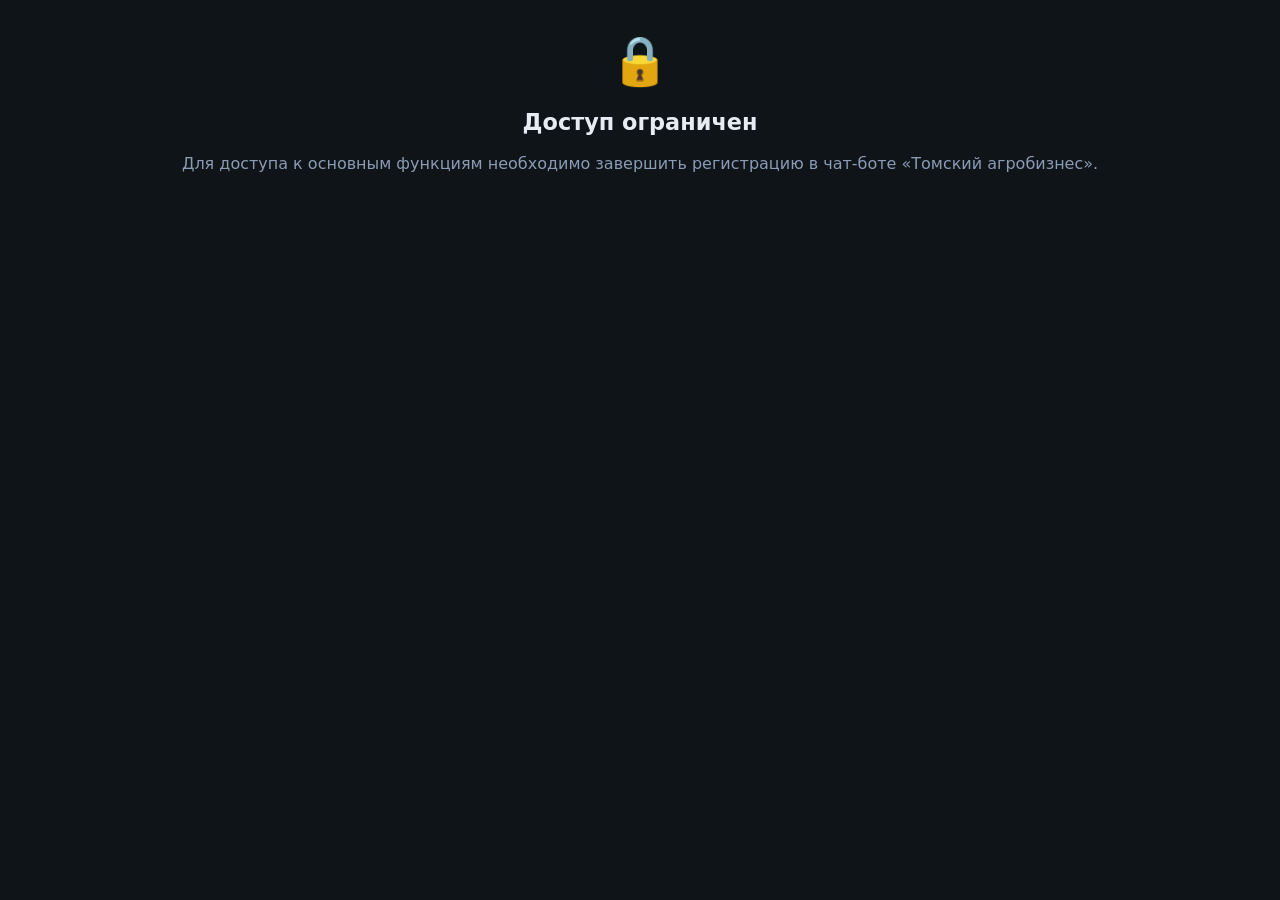
==== webapp/index.html @ 30a741a9 "Reorganize project and connect Mini App auth" ====
<!DOCTYPE html>
<html lang="ru">
<head>
  <meta charset="UTF-8" />
  <meta name="viewport" content="width=device-width, initial-scale=1, viewport-fit=cover" />
  <title>Томский агробизнес</title>
  <script src="https://st.max.ru/js/max-web-app.js"></script>
  <link rel="stylesheet" href="styles.css" />
</head>
<body>
  <header class="header">
    <h1>Томский агробизнес</h1>
    <p class="subtitle">Главное меню</p>
  </header>

  <nav class="menu" id="menu">
    <button type="button" class="item" data-section="about">ℹ️ О проекте</button>
    <button type="button" class="item" data-section="news">📰 Новости АПК</button>
    <button type="button" class="item" data-section="events">📅 Календарь мероприятий</button>
    <button type="button" class="item" data-section="seminars">🎓 Семинары и обучение</button>
    <button type="button" class="item" data-section="consult">💬 Запись на консультацию</button>
    <button type="button" class="item" data-section="materials">📁 Полезные материалы</button>
    <button type="button" class="item" data-section="contacts">📞 Контакты</button>
    <a class="item link" href="https://vk.ru/agro_tomsk" target="_blank" rel="noopener">📣 Канал ВКонтакте</a>
    <button type="button" class="item" data-section="mydata">⚙️ Мои данные</button>
  </nav>

  <section id="panel" class="panel hidden">
    <button type="button" class="back" id="btn-back">← Назад</button>
    <h2 id="panel-title"></h2>
    <p id="panel-body"></p>
  </section>

  <script src="app.js"></script>
</body>
</html>
---- webapp/styles.css ----
* { box-sizing: border-box; }
html, body {
  margin: 0;
  padding: 0;
  font-family: system-ui, -apple-system, "Segoe UI", Roboto, sans-serif;
  background: #0f1419;
  color: #e7ecf3;
  min-height: 100%;
}
.header {
  padding: 20px 16px 12px;
  border-bottom: 1px solid #243041;
}
.header h1 { margin: 0; font-size: 1.25rem; font-weight: 600; }
.subtitle { margin: 6px 0 0; color: #8b9bb4; font-size: 0.9rem; }
.menu { display: flex; flex-direction: column; padding: 8px 0 24px; }
.menu.hidden { display: none; }
.item {
  display: block;
  width: 100%;
  text-align: left;
  padding: 16px 18px;
  border: none;
  border-bottom: 1px solid #1c2633;
  background: transparent;
  color: inherit;
  font-size: 1rem;
  cursor: pointer;
  text-decoration: none;
}
.item:active { background: #1a2332; }
.panel { padding: 16px 18px 32px; }
.panel.hidden { display: none; }
.back {
  border: none;
  background: transparent;
  color: #6cb6ff;
  font-size: 0.95rem;
  padding: 0 0 12px;
  cursor: pointer;
}
#panel-title { margin: 0 0 10px; font-size: 1.15rem; }
#panel-body { margin: 0; line-height: 1.5; color: #c5d0e0; white-space: pre-line; }
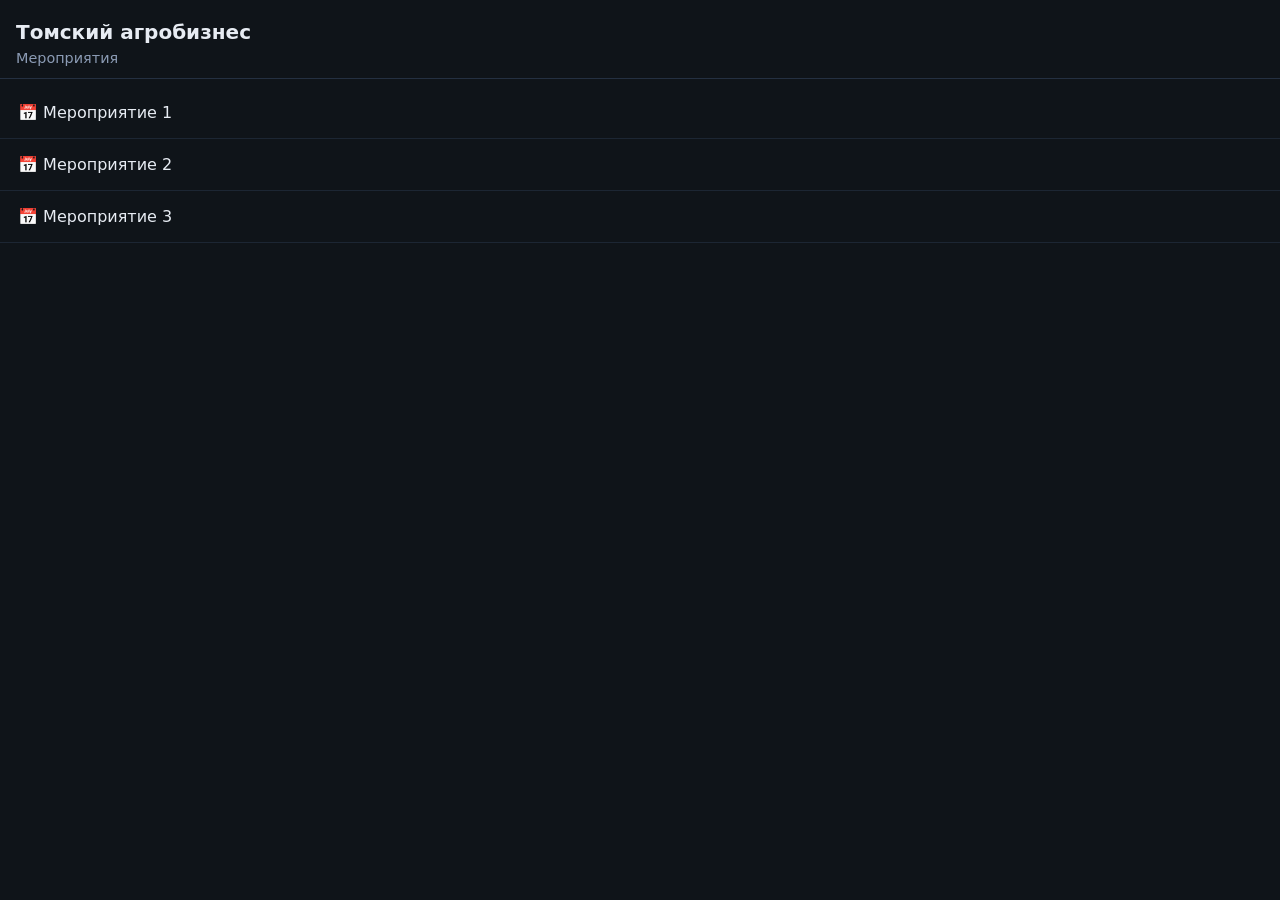
==== commit cab434a4: "Miniapp: only events section" ====
--- a/webapp/index.html
+++ b/webapp/index.html
@@ -10,26 +10,21 @@
 <body>
   <header class="header">
     <h1>Томский агробизнес</h1>
-    <p class="subtitle">Главное меню</p>
+    <p class="subtitle">Мероприятия</p>
   </header>
 
   <nav class="menu" id="menu">
-    <button type="button" class="item" data-section="about">ℹ️ О проекте</button>
-    <button type="button" class="item" data-section="news">📰 Новости АПК</button>
-    <button type="button" class="item" data-section="events">📅 Календарь мероприятий</button>
-    <button type="button" class="item" data-section="seminars">🎓 Семинары и обучение</button>
-    <button type="button" class="item" data-section="consult">💬 Запись на консультацию</button>
-    <button type="button" class="item" data-section="materials">📁 Полезные материалы</button>
-    <button type="button" class="item" data-section="contacts">📞 Контакты</button>
-    <a class="item link" href="https://vk.ru/agro_tomsk" target="_blank" rel="noopener">📣 Канал ВКонтакте</a>
-    <button type="button" class="item" data-section="mydata">⚙️ Мои данные</button>
+    <!-- Ссылки подставишь свои -->
+    <a class="item link" href="https://tom.stores-apple.com/catalog/smartfon-apple-iphone-17-256-gb-zelenyi/" target="_blank" rel="noopener">
+      📅 Мероприятие 1
+    </a>
+    <a class="item link" href="https://example.com/event-2" target="_blank" rel="noopener">
+      📅 Мероприятие 2
+    </a>
+    <a class="item link" href="https://example.com/event-3" target="_blank" rel="noopener">
+      📅 Мероприятие 3
+    </a>
   </nav>
-
-  <section id="panel" class="panel hidden">
-    <button type="button" class="back" id="btn-back">← Назад</button>
-    <h2 id="panel-title"></h2>
-    <p id="panel-body"></p>
-  </section>
 
   <script src="app.js"></script>
 </body>
--- a/webapp/styles.css
+++ b/webapp/styles.css
@@ -11,10 +11,21 @@
   padding: 20px 16px 12px;
   border-bottom: 1px solid #243041;
 }
-.header h1 { margin: 0; font-size: 1.25rem; font-weight: 600; }
-.subtitle { margin: 6px 0 0; color: #8b9bb4; font-size: 0.9rem; }
-.menu { display: flex; flex-direction: column; padding: 8px 0 24px; }
-.menu.hidden { display: none; }
+.header h1 {
+  margin: 0;
+  font-size: 1.25rem;
+  font-weight: 600;
+}
+.subtitle {
+  margin: 6px 0 0;
+  color: #8b9bb4;
+  font-size: 0.9rem;
+}
+.menu {
+  display: flex;
+  flex-direction: column;
+  padding: 8px 0 24px;
+}
 .item {
   display: block;
   width: 100%;
@@ -28,16 +39,6 @@
   cursor: pointer;
   text-decoration: none;
 }
-.item:active { background: #1a2332; }
-.panel { padding: 16px 18px 32px; }
-.panel.hidden { display: none; }
-.back {
-  border: none;
-  background: transparent;
-  color: #6cb6ff;
-  font-size: 0.95rem;
-  padding: 0 0 12px;
-  cursor: pointer;
-}
-#panel-title { margin: 0 0 10px; font-size: 1.15rem; }
-#panel-body { margin: 0; line-height: 1.5; color: #c5d0e0; white-space: pre-line; }+.item:active {
+  background: #1a2332;
+}
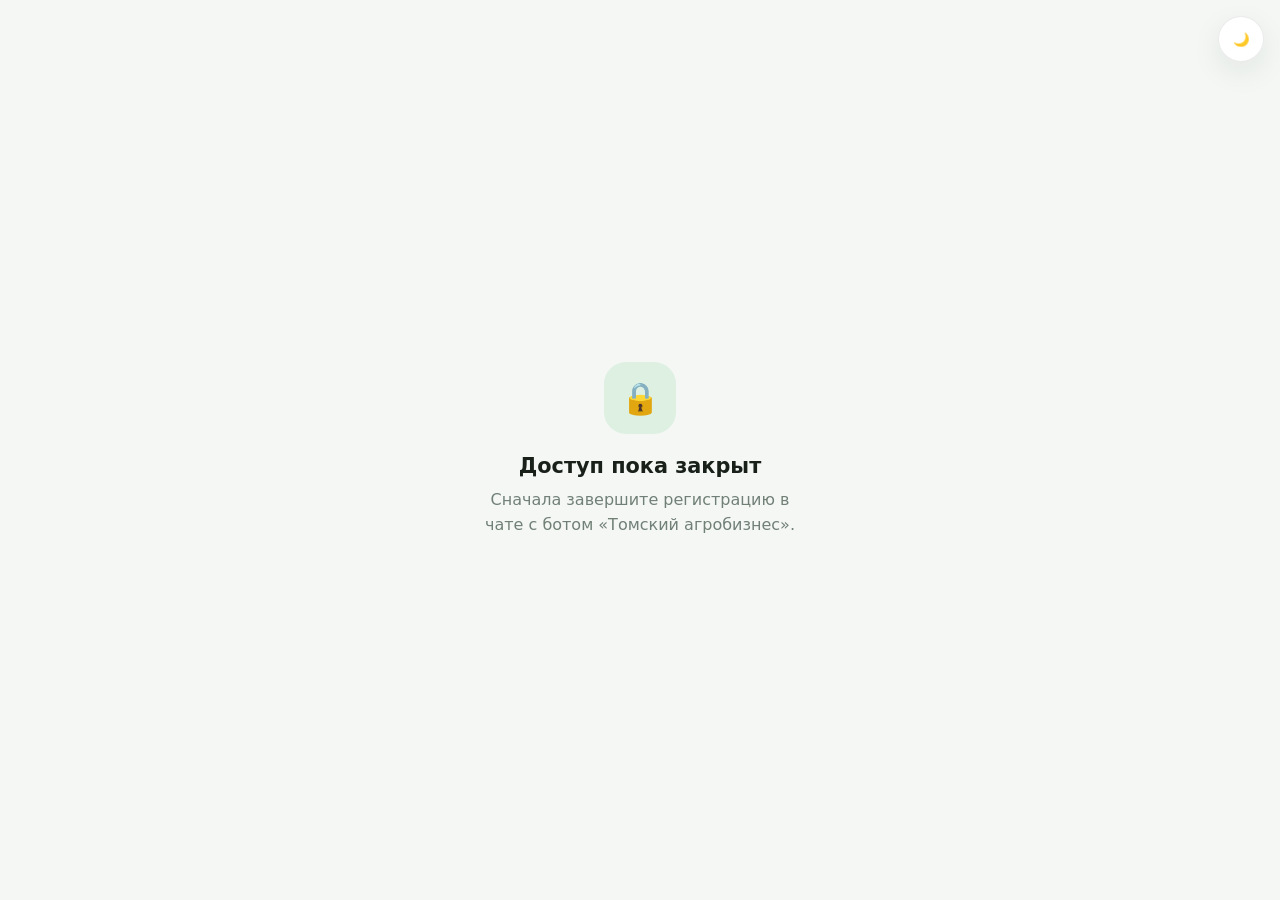
==== commit 16c05acd: "Fix Mini App access control" ====
--- a/webapp/index.html
+++ b/webapp/index.html
@@ -2,29 +2,121 @@
 <html lang="ru">
 <head>
   <meta charset="UTF-8" />
-  <meta name="viewport" content="width=device-width, initial-scale=1, viewport-fit=cover" />
+
+  <meta
+    name="viewport"
+    content="width=device-width, initial-scale=1, viewport-fit=cover"
+  />
+
   <title>Томский агробизнес</title>
+
+  <script>
+    (() => {
+      const theme = window.matchMedia("(prefers-color-scheme: dark)").matches
+        ? "dark"
+        : "light";
+
+      document.documentElement.dataset.theme = theme;
+    })();
+  </script>
+
   <script src="https://st.max.ru/js/max-web-app.js"></script>
   <link rel="stylesheet" href="styles.css" />
 </head>
+
 <body>
-  <header class="header">
-    <h1>Томский агробизнес</h1>
-    <p class="subtitle">Мероприятия</p>
-  </header>
+  <button
+    type="button"
+    class="theme-toggle"
+    id="theme-toggle"
+    aria-label="Переключить тему"
+  >
+    <span id="theme-icon">🌙</span>
+  </button>
 
-  <nav class="menu" id="menu">
-    <!-- Ссылки подставишь свои -->
-    <a class="item link" href="https://tom.stores-apple.com/catalog/smartfon-apple-iphone-17-256-gb-zelenyi/" target="_blank" rel="noopener">
-      📅 Мероприятие 1
-    </a>
-    <a class="item link" href="https://example.com/event-2" target="_blank" rel="noopener">
-      📅 Мероприятие 2
-    </a>
-    <a class="item link" href="https://example.com/event-3" target="_blank" rel="noopener">
-      📅 Мероприятие 3
-    </a>
-  </nav>
+  <section class="screen loading-screen" id="loading-screen">
+    <div class="loading-logo-wrap">
+      <div class="loading-ring"></div>
+
+      <div class="loading-logo">
+        <img
+          src="assets/brand/logo-mark.svg"
+          alt="Аграрный центр"
+        />
+      </div>
+    </div>
+
+    <h1 class="loading-title">
+      Томский агробизнес
+    </h1>
+
+    <p class="loading-text">
+      Проверяем доступ
+    </p>
+
+    <div class="loading-dots" aria-hidden="true">
+      <span></span>
+      <span></span>
+      <span></span>
+    </div>
+  </section>
+
+  <section class="screen gate-screen hidden" id="gate-screen">
+    <div class="gate-icon">🔒</div>
+
+    <h1 class="gate-title">
+      Доступ пока закрыт
+    </h1>
+
+    <p class="gate-text">
+      Сначала завершите регистрацию
+      в чате с ботом «Томский агробизнес».
+    </p>
+  </section>
+
+  <main class="app-shell hidden" id="app-shell">
+    <header class="header">
+      <img
+        class="header-logo"
+        src="assets/brand/logo-mark.svg"
+        alt="Аграрный центр"
+      />
+
+      <div class="header-text">
+        <h1>Томский агробизнес</h1>
+        <p class="subtitle">Мероприятия</p>
+      </div>
+    </header>
+
+    <nav class="menu" id="menu">
+      <a
+        class="item link"
+        href="https://tom.stores-apple.com/catalog/smartfon-apple-iphone-17-256-gb-zelenyi/"
+        target="_blank"
+        rel="noopener"
+      >
+        📅 Мероприятие 1
+      </a>
+
+      <a
+        class="item link"
+        href="https://example.com/event-2"
+        target="_blank"
+        rel="noopener"
+      >
+        📅 Мероприятие 2
+      </a>
+
+      <a
+        class="item link"
+        href="https://example.com/event-3"
+        target="_blank"
+        rel="noopener"
+      >
+        📅 Мероприятие 3
+      </a>
+    </nav>
+  </main>
 
   <script src="app.js"></script>
 </body>
--- a/webapp/styles.css
+++ b/webapp/styles.css
@@ -1,44 +1,438 @@
-* { box-sizing: border-box; }
-html, body {
+:root {
+  --bg: #f4f7f4;
+  --surface: #ffffff;
+  --surface-soft: #edf4ee;
+  --text: #182019;
+  --text-soft: #718077;
+  --border: rgba(24, 32, 25, 0.09);
+  --accent: #45b95b;
+  --accent-soft: rgba(69, 185, 91, 0.12);
+  --shadow: 0 10px 30px rgba(20, 32, 23, 0.08);
+}
+
+:root[data-theme="dark"] {
+  --bg: #0f1419;
+  --surface: #171d22;
+  --surface-soft: #1c2820;
+  --text: #eef4ef;
+  --text-soft: #8d9a91;
+  --border: rgba(255, 255, 255, 0.08);
+  --accent: #55c86a;
+  --accent-soft: rgba(85, 200, 106, 0.13);
+  --shadow: 0 12px 34px rgba(0, 0, 0, 0.28);
+}
+
+* {
+  box-sizing: border-box;
+}
+
+html {
+  color-scheme: light dark;
+}
+
+html,
+body {
+  min-height: 100%;
+}
+
+body {
   margin: 0;
+  background: var(--bg);
+  color: var(--text);
+  font-family:
+    system-ui,
+    -apple-system,
+    BlinkMacSystemFont,
+    "Segoe UI",
+    sans-serif;
+
+  transition:
+    background-color 0.25s ease,
+    color 0.25s ease;
+}
+
+button,
+a {
+  -webkit-tap-highlight-color: transparent;
+}
+
+.hidden {
+  display: none !important;
+}
+
+.theme-toggle {
+  position: fixed;
+  top: max(16px, env(safe-area-inset-top));
+  right: max(16px, env(safe-area-inset-right));
+
+  z-index: 100;
+
+  width: 46px;
+  height: 46px;
+
+  display: flex;
+  align-items: center;
+  justify-content: center;
+
   padding: 0;
-  font-family: system-ui, -apple-system, "Segoe UI", Roboto, sans-serif;
-  background: #0f1419;
-  color: #e7ecf3;
-  min-height: 100%;
-}
+
+  border: 1px solid var(--border);
+  border-radius: 50%;
+
+  background: var(--surface);
+  color: var(--text);
+
+  box-shadow: var(--shadow);
+
+  cursor: pointer;
+
+  transition:
+    background-color 0.25s ease,
+    color 0.25s ease,
+    border-color 0.25s ease,
+    transform 0.18s ease;
+}
+
+.theme-toggle:active {
+  transform: scale(0.93);
+}
+
+.theme-icon {
+  display: block;
+
+  font-size: 19px;
+  line-height: 1;
+
+  transition:
+    transform 0.25s ease,
+    opacity 0.2s ease;
+}
+
+.screen {
+  min-height: 100vh;
+
+  padding:
+    24px
+    max(24px, env(safe-area-inset-right))
+    24px
+    max(24px, env(safe-area-inset-left));
+
+  display: flex;
+  flex-direction: column;
+  align-items: center;
+  justify-content: center;
+
+  text-align: center;
+}
+
+.loading-screen {
+  background:
+    radial-gradient(
+      circle at center,
+      var(--surface-soft) 0,
+      var(--bg) 46%,
+      var(--bg) 100%
+    );
+
+  transition:
+    background 0.25s ease;
+}
+
+.loading-logo-wrap {
+  position: relative;
+
+  width: 136px;
+  height: 136px;
+
+  display: flex;
+  align-items: center;
+  justify-content: center;
+
+  margin-bottom: 24px;
+}
+
+.loading-ring {
+  position: absolute;
+  inset: 0;
+
+  border-radius: 50%;
+
+  background:
+    conic-gradient(
+      from 0deg,
+      transparent 0deg,
+      var(--accent) 80deg,
+      transparent 155deg,
+      #3c7bd5 235deg,
+      transparent 315deg,
+      var(--accent) 360deg
+    );
+
+  -webkit-mask:
+    radial-gradient(
+      farthest-side,
+      transparent calc(100% - 4px),
+      #000 calc(100% - 3px)
+    );
+
+  mask:
+    radial-gradient(
+      farthest-side,
+      transparent calc(100% - 4px),
+      #000 calc(100% - 3px)
+    );
+
+  animation: spin 2.3s linear infinite;
+}
+
+.loading-logo {
+  width: 92px;
+  height: 92px;
+
+  padding: 16px;
+
+  display: flex;
+  align-items: center;
+  justify-content: center;
+
+  border-radius: 28px;
+
+  background: var(--surface);
+  box-shadow: var(--shadow);
+
+  animation: breathe 2s ease-in-out infinite;
+
+  transition:
+    background-color 0.25s ease,
+    box-shadow 0.25s ease;
+}
+
+.loading-logo img {
+  width: 100%;
+  height: 100%;
+
+  object-fit: contain;
+}
+
+.loading-title {
+  margin: 0 0 8px;
+
+  font-size: 1.35rem;
+  font-weight: 700;
+  letter-spacing: -0.02em;
+}
+
+.loading-text {
+  margin: 0;
+
+  color: var(--text-soft);
+  font-size: 0.95rem;
+}
+
+.loading-dots {
+  display: flex;
+  gap: 6px;
+
+  margin-top: 15px;
+}
+
+.loading-dots span {
+  width: 6px;
+  height: 6px;
+
+  border-radius: 50%;
+
+  background: var(--accent);
+
+  animation: loading-dot 1.2s ease-in-out infinite;
+}
+
+.loading-dots span:nth-child(2) {
+  animation-delay: 0.15s;
+}
+
+.loading-dots span:nth-child(3) {
+  animation-delay: 0.3s;
+}
+
+.gate-screen {
+  background: var(--bg);
+}
+
+.gate-icon {
+  width: 72px;
+  height: 72px;
+
+  display: flex;
+  align-items: center;
+  justify-content: center;
+
+  margin-bottom: 20px;
+
+  border-radius: 22px;
+
+  background: var(--accent-soft);
+
+  font-size: 31px;
+}
+
+.gate-title {
+  margin: 0 0 10px;
+
+  font-size: 1.3rem;
+  font-weight: 700;
+}
+
+.gate-text {
+  max-width: 320px;
+
+  margin: 0;
+
+  color: var(--text-soft);
+
+  line-height: 1.55;
+}
+
+.app-shell {
+  min-height: 100vh;
+
+  padding:
+    24px
+    max(18px, env(safe-area-inset-right))
+    max(32px, env(safe-area-inset-bottom))
+    max(18px, env(safe-area-inset-left));
+
+  background: var(--bg);
+
+  transition:
+    background-color 0.25s ease,
+    color 0.25s ease;
+}
+
 .header {
-  padding: 20px 16px 12px;
-  border-bottom: 1px solid #243041;
-}
-.header h1 {
+  display: flex;
+  align-items: center;
+
+  gap: 14px;
+
+  margin:
+    54px
+    54px
+    28px
+    0;
+}
+
+.header-logo {
+  width: 64px;
+  height: 64px;
+
+  flex: 0 0 auto;
+
+  padding: 10px;
+
+  border-radius: 19px;
+
+  background: var(--surface);
+
+  box-shadow: var(--shadow);
+
+  object-fit: contain;
+
+  transition:
+    background-color 0.25s ease,
+    box-shadow 0.25s ease;
+}
+
+.header-text h1 {
   margin: 0;
+
   font-size: 1.25rem;
-  font-weight: 600;
-}
+  line-height: 1.2;
+
+  letter-spacing: -0.02em;
+}
+
 .subtitle {
   margin: 6px 0 0;
-  color: #8b9bb4;
-  font-size: 0.9rem;
-}
+
+  color: var(--text-soft);
+
+  font-size: 0.92rem;
+}
+
 .menu {
-  display: flex;
-  flex-direction: column;
-  padding: 8px 0 24px;
-}
+  display: grid;
+  gap: 10px;
+}
+
 .item {
-  display: block;
-  width: 100%;
-  text-align: left;
-  padding: 16px 18px;
-  border: none;
-  border-bottom: 1px solid #1c2633;
-  background: transparent;
-  color: inherit;
-  font-size: 1rem;
-  cursor: pointer;
+  min-height: 56px;
+
+  display: flex;
+  align-items: center;
+
+  padding: 15px 18px;
+
+  border: 1px solid var(--border);
+  border-radius: 17px;
+
+  background: var(--surface);
+  color: var(--text);
+
+  box-shadow: var(--shadow);
+
   text-decoration: none;
-}
+
+  transition:
+    background-color 0.25s ease,
+    color 0.25s ease,
+    border-color 0.25s ease,
+    box-shadow 0.25s ease,
+    transform 0.18s ease;
+}
+
 .item:active {
-  background: #1a2332;
+  transform: scale(0.985);
+}
+
+@keyframes spin {
+  to {
+    transform: rotate(360deg);
+  }
+}
+
+@keyframes breathe {
+  0%,
+  100% {
+    transform: scale(0.98);
+  }
+
+  50% {
+    transform: scale(1.045);
+  }
+}
+
+@keyframes loading-dot {
+  0%,
+  80%,
+  100% {
+    transform: translateY(0);
+    opacity: 0.3;
+  }
+
+  40% {
+    transform: translateY(-4px);
+    opacity: 1;
+  }
+}
+
+@media (prefers-reduced-motion: reduce) {
+  *,
+  *::before,
+  *::after {
+    animation-duration: 0.01ms !important;
+    animation-iteration-count: 1 !important;
+    scroll-behavior: auto !important;
+    transition-duration: 0.01ms !important;
+  }
 }
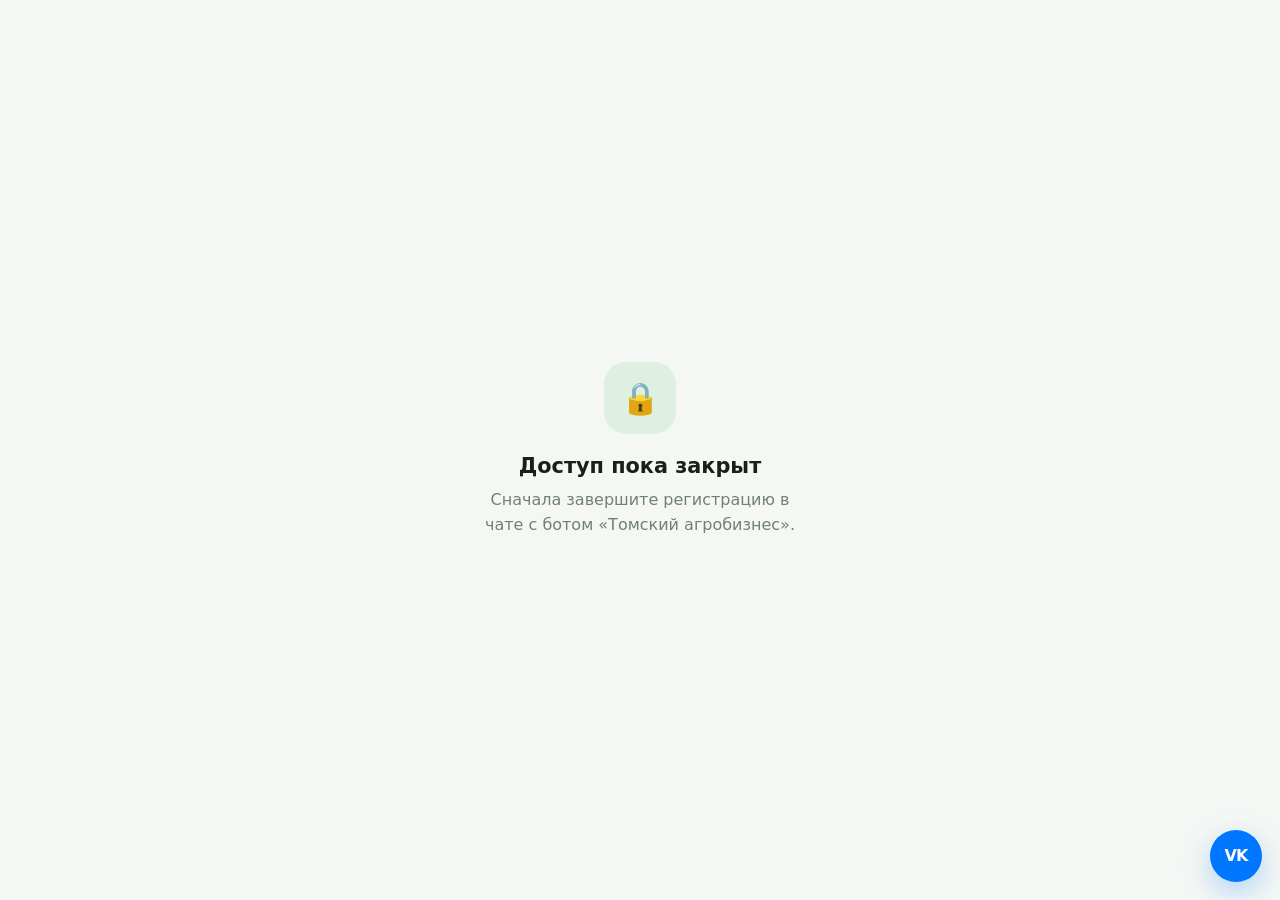
==== commit 67c36db1: "Fix Mini App access control" ====
--- a/webapp/index.html
+++ b/webapp/index.html
@@ -12,9 +12,16 @@
 
   <script>
     (() => {
-      const theme = window.matchMedia("(prefers-color-scheme: dark)").matches
-        ? "dark"
-        : "light";
+      const savedTheme = localStorage.getItem("theme");
+
+      const theme =
+        savedTheme === "light" || savedTheme === "dark"
+          ? savedTheme
+          : (
+              window.matchMedia("(prefers-color-scheme: dark)").matches
+                ? "dark"
+                : "light"
+            );
 
       document.documentElement.dataset.theme = theme;
     })();
@@ -25,16 +32,10 @@
 </head>
 
 <body>
-  <button
-    type="button"
-    class="theme-toggle"
-    id="theme-toggle"
-    aria-label="Переключить тему"
-  >
-    <span id="theme-icon">🌙</span>
-  </button>
-
-  <section class="screen loading-screen" id="loading-screen">
+  <section
+    class="screen loading-screen"
+    id="loading-screen"
+  >
     <div class="loading-logo-wrap">
       <div class="loading-ring"></div>
 
@@ -54,14 +55,20 @@
       Проверяем доступ
     </p>
 
-    <div class="loading-dots" aria-hidden="true">
+    <div
+      class="loading-dots"
+      aria-hidden="true"
+    >
       <span></span>
       <span></span>
       <span></span>
     </div>
   </section>
 
-  <section class="screen gate-screen hidden" id="gate-screen">
+  <section
+    class="screen gate-screen hidden"
+    id="gate-screen"
+  >
     <div class="gate-icon">🔒</div>
 
     <h1 class="gate-title">
@@ -74,7 +81,10 @@
     </p>
   </section>
 
-  <main class="app-shell hidden" id="app-shell">
+  <main
+    class="app-shell hidden"
+    id="app-shell"
+  >
     <header class="header">
       <img
         class="header-logo"
@@ -84,39 +94,144 @@
 
       <div class="header-text">
         <h1>Томский агробизнес</h1>
-        <p class="subtitle">Мероприятия</p>
       </div>
+
+      <button
+        type="button"
+        class="theme-toggle"
+        id="theme-toggle"
+        aria-label="Переключить тему"
+      >
+        <span
+          class="theme-icon theme-icon-sun"
+          id="theme-icon-sun"
+          aria-hidden="true"
+        >
+          <svg viewBox="0 0 24 24" xmlns="http://www.w3.org/2000/svg">
+            <circle cx="12" cy="12" r="4.2"></circle>
+            <path d="M12 2.5v2.2M12 19.3v2.2M21.5 12h-2.2M4.7 12H2.5M18.7 5.3l-1.6 1.6M6.9 17.1l-1.6 1.6M18.7 18.7l-1.6-1.6M6.9 6.9L5.3 5.3"></path>
+          </svg>
+        </span>
+
+        <span
+          class="theme-icon theme-icon-moon"
+          id="theme-icon-moon"
+          aria-hidden="true"
+        >
+          <svg viewBox="0 0 24 24" xmlns="http://www.w3.org/2000/svg">
+            <path d="M19.2 14.8A7.7 7.7 0 0 1 9.2 4.8a7.8 7.8 0 1 0 10 10Z"></path>
+          </svg>
+        </span>
+      </button>
     </header>
 
-    <nav class="menu" id="menu">
-      <a
-        class="item link"
-        href="https://tom.stores-apple.com/catalog/smartfon-apple-iphone-17-256-gb-zelenyi/"
-        target="_blank"
-        rel="noopener"
+    <section class="accordion-section">
+      <button
+        type="button"
+        class="accordion-header"
+        id="events-toggle"
+        aria-expanded="true"
+        aria-controls="events-content"
       >
-        📅 Мероприятие 1
-      </a>
-
-      <a
-        class="item link"
-        href="https://example.com/event-2"
-        target="_blank"
-        rel="noopener"
+        <span class="accordion-title">
+          Мероприятия
+        </span>
+
+        <span
+          class="accordion-chevron"
+          id="events-chevron"
+          aria-hidden="true"
+        >
+          <svg
+            viewBox="0 0 24 24"
+            xmlns="http://www.w3.org/2000/svg"
+          >
+            <path d="M6 9l6 6 6-6"></path>
+          </svg>
+        </span>
+      </button>
+
+      <div
+        class="accordion-content"
+        id="events-content"
       >
-        📅 Мероприятие 2
-      </a>
-
-      <a
-        class="item link"
-        href="https://example.com/event-3"
-        target="_blank"
-        rel="noopener"
-      >
-        📅 Мероприятие 3
-      </a>
-    </nav>
+        <nav class="menu" id="menu">
+          <a
+            class="item link"
+            href="https://svoefermerstvo.ru/farmers-way/school"
+            target="_blank"
+            rel="noopener"
+          >
+            <span class="item-icon">🎓</span>
+            <span>Школа фермера</span>
+
+            <span class="external-icon" aria-hidden="true">
+              <svg
+                viewBox="0 0 24 24"
+                xmlns="http://www.w3.org/2000/svg"
+              >
+                <path d="M14 5h5v5"></path>
+                <path d="M19 5l-8 8"></path>
+                <path d="M18 13v5a1 1 0 0 1-1 1H6a1 1 0 0 1-1-1V7a1 1 0 0 1 1-1h5"></path>
+              </svg>
+            </span>
+          </a>
+
+          <a
+            class="item link"
+            href="https://depagro.tomsk.gov.ru/pages/front/view?id=36556"
+            target="_blank"
+            rel="noopener"
+          >
+            <span class="item-icon">🍂</span>
+            <span>Золотая осень - 2026</span>
+
+            <span class="external-icon" aria-hidden="true">
+              <svg
+                viewBox="0 0 24 24"
+                xmlns="http://www.w3.org/2000/svg"
+              >
+                <path d="M14 5h5v5"></path>
+                <path d="M19 5l-8 8"></path>
+                <path d="M18 13v5a1 1 0 0 1-1 1H6a1 1 0 0 1-1-1V7a1 1 0 0 1 1-1h5"></path>
+              </svg>
+            </span>
+          </a>
+
+          <a
+            class="item link"
+            href="https://depagro.tomsk.gov.ru/news/front/view?id=171210"
+            target="_blank"
+            rel="noopener"
+          >
+            <span class="item-icon">🎨</span>
+            <span>Томские АГРОкраски</span>
+
+            <span class="external-icon" aria-hidden="true">
+              <svg
+                viewBox="0 0 24 24"
+                xmlns="http://www.w3.org/2000/svg"
+              >
+                <path d="M14 5h5v5"></path>
+                <path d="M19 5l-8 8"></path>
+                <path d="M18 13v5a1 1 0 0 1-1 1H6a1 1 0 0 1-1-1V7a1 1 0 0 1 1-1h5"></path>
+              </svg>
+            </span>
+          </a>
+        </nav>
+      </div>
+    </section>
   </main>
+
+  <a
+    class="vk-button"
+    href="https://vk.ru/agro_tomsk"
+    target="_blank"
+    rel="noopener"
+    aria-label="Группа Томского агробизнеса во ВКонтакте"
+  >
+    <span>VK</span>
+  </a>
 
   <script src="app.js"></script>
 </body>
--- a/webapp/styles.css
+++ b/webapp/styles.css
@@ -7,6 +7,7 @@
   --border: rgba(24, 32, 25, 0.09);
   --accent: #45b95b;
   --accent-soft: rgba(69, 185, 91, 0.12);
+  --blue: #3c7bd5;
   --shadow: 0 10px 30px rgba(20, 32, 23, 0.08);
 }
 
@@ -19,6 +20,7 @@
   --border: rgba(255, 255, 255, 0.08);
   --accent: #55c86a;
   --accent-soft: rgba(85, 200, 106, 0.13);
+  --blue: #5d91e3;
   --shadow: 0 12px 34px rgba(0, 0, 0, 0.28);
 }
 
@@ -37,8 +39,10 @@
 
 body {
   margin: 0;
+
   background: var(--bg);
   color: var(--text);
+
   font-family:
     system-ui,
     -apple-system,
@@ -47,8 +51,8 @@
     sans-serif;
 
   transition:
-    background-color 0.25s ease,
-    color 0.25s ease;
+    background-color 0.3s ease,
+    color 0.3s ease;
 }
 
 button,
@@ -61,18 +65,18 @@
 }
 
 .theme-toggle {
-  position: fixed;
-  top: max(16px, env(safe-area-inset-top));
-  right: max(16px, env(safe-area-inset-right));
-
-  z-index: 100;
+  position: relative;
 
   width: 46px;
   height: 46px;
 
-  display: flex;
-  align-items: center;
-  justify-content: center;
+  flex: 0 0 auto;
+
+  display: flex;
+  align-items: center;
+  justify-content: center;
+
+  margin-left: auto;
 
   padding: 0;
 
@@ -85,27 +89,66 @@
   box-shadow: var(--shadow);
 
   cursor: pointer;
-
-  transition:
-    background-color 0.25s ease,
-    color 0.25s ease,
-    border-color 0.25s ease,
+  overflow: hidden;
+
+  transition:
+    background-color 0.35s ease,
+    border-color 0.35s ease,
+    color 0.35s ease,
+    box-shadow 0.35s ease,
     transform 0.18s ease;
 }
 
 .theme-toggle:active {
-  transform: scale(0.93);
+  transform: scale(0.94);
 }
 
 .theme-icon {
+  position: absolute;
+
+  width: 22px;
+  height: 22px;
+
+  display: flex;
+  align-items: center;
+  justify-content: center;
+
+  transition:
+    opacity 0.55s cubic-bezier(0.22, 1, 0.36, 1),
+    transform 0.65s cubic-bezier(0.22, 1, 0.36, 1);
+}
+
+.theme-icon svg {
+  width: 20px;
+  height: 20px;
+
   display: block;
 
-  font-size: 19px;
-  line-height: 1;
-
-  transition:
-    transform 0.25s ease,
-    opacity 0.2s ease;
+  fill: none;
+  stroke: currentColor;
+  stroke-width: 1.5;
+  stroke-linecap: round;
+  stroke-linejoin: round;
+}
+
+.theme-icon-sun {
+  opacity: 1;
+  transform: rotate(0deg) scale(1);
+}
+
+.theme-icon-moon {
+  opacity: 0;
+  transform: rotate(-75deg) scale(0.55);
+}
+
+.theme-toggle.is-dark .theme-icon-sun {
+  opacity: 0;
+  transform: rotate(75deg) scale(0.55);
+}
+
+.theme-toggle.is-dark .theme-icon-moon {
+  opacity: 1;
+  transform: rotate(0deg) scale(1);
 }
 
 .screen {
@@ -134,8 +177,18 @@
       var(--bg) 100%
     );
 
-  transition:
-    background 0.25s ease;
+  opacity: 1;
+  transform: scale(1);
+
+  transition:
+    opacity 0.55s cubic-bezier(0.22, 1, 0.36, 1),
+    transform 0.55s cubic-bezier(0.22, 1, 0.36, 1),
+    background 0.4s ease;
+}
+
+.loading-screen.fade-out {
+  opacity: 0;
+  transform: scale(0.985);
 }
 
 .loading-logo-wrap {
@@ -163,7 +216,7 @@
       transparent 0deg,
       var(--accent) 80deg,
       transparent 155deg,
-      #3c7bd5 235deg,
+      var(--blue) 235deg,
       transparent 315deg,
       var(--accent) 360deg
     );
@@ -182,7 +235,7 @@
       #000 calc(100% - 3px)
     );
 
-  animation: spin 2.3s linear infinite;
+  animation: spin 4.5s linear infinite;
 }
 
 .loading-logo {
@@ -198,13 +251,14 @@
   border-radius: 28px;
 
   background: var(--surface);
+
   box-shadow: var(--shadow);
 
-  animation: breathe 2s ease-in-out infinite;
-
-  transition:
-    background-color 0.25s ease,
-    box-shadow 0.25s ease;
+  animation: breathe 3.4s ease-in-out infinite;
+
+  transition:
+    background-color 0.4s ease,
+    box-shadow 0.4s ease;
 }
 
 .loading-logo img {
@@ -219,6 +273,7 @@
 
   font-size: 1.35rem;
   font-weight: 700;
+
   letter-spacing: -0.02em;
 }
 
@@ -226,6 +281,7 @@
   margin: 0;
 
   color: var(--text-soft);
+
   font-size: 0.95rem;
 }
 
@@ -257,6 +313,18 @@
 
 .gate-screen {
   background: var(--bg);
+
+  opacity: 0;
+  transform: translateY(10px) scale(0.995);
+
+  transition:
+    opacity 0.5s cubic-bezier(0.22, 1, 0.36, 1),
+    transform 0.5s cubic-bezier(0.22, 1, 0.36, 1);
+}
+
+.gate-screen.screen-visible {
+  opacity: 1;
+  transform: translateY(0) scale(1);
 }
 
 .gate-icon {
@@ -297,16 +365,26 @@
   min-height: 100vh;
 
   padding:
-    24px
+    16px
     max(18px, env(safe-area-inset-right))
     max(32px, env(safe-area-inset-bottom))
     max(18px, env(safe-area-inset-left));
 
   background: var(--bg);
 
-  transition:
-    background-color 0.25s ease,
-    color 0.25s ease;
+  opacity: 0;
+  transform: translateY(10px) scale(0.995);
+
+  transition:
+    opacity 0.5s cubic-bezier(0.22, 1, 0.36, 1),
+    transform 0.5s cubic-bezier(0.22, 1, 0.36, 1),
+    background-color 0.4s ease,
+    color 0.4s ease;
+}
+
+.app-shell.screen-visible {
+  opacity: 1;
+  transform: translateY(0) scale(1);
 }
 
 .header {
@@ -316,21 +394,21 @@
   gap: 14px;
 
   margin:
-    54px
-    54px
-    28px
+    6px
+    0
+    24px
     0;
 }
 
 .header-logo {
-  width: 64px;
-  height: 64px;
+  width: 58px;
+  height: 58px;
 
   flex: 0 0 auto;
 
-  padding: 10px;
-
-  border-radius: 19px;
+  padding: 9px;
+
+  border-radius: 18px;
 
   background: var(--surface);
 
@@ -339,8 +417,8 @@
   object-fit: contain;
 
   transition:
-    background-color 0.25s ease,
-    box-shadow 0.25s ease;
+    background-color 0.3s ease,
+    box-shadow 0.3s ease;
 }
 
 .header-text h1 {
@@ -350,14 +428,6 @@
   line-height: 1.2;
 
   letter-spacing: -0.02em;
-}
-
-.subtitle {
-  margin: 6px 0 0;
-
-  color: var(--text-soft);
-
-  font-size: 0.92rem;
 }
 
 .menu {
@@ -365,6 +435,84 @@
   gap: 10px;
 }
 
+.accordion-section {
+  margin-top: 0;
+}
+
+.accordion-header {
+  width: 100%;
+
+  display: flex;
+  align-items: center;
+  justify-content: space-between;
+
+  padding: 0 4px 12px;
+
+  border: 0;
+  background: transparent;
+  color: var(--text);
+
+  font: inherit;
+  text-align: left;
+
+  cursor: pointer;
+}
+
+.accordion-title {
+  font-size: 1rem;
+  font-weight: 700;
+}
+
+.accordion-chevron {
+  width: 28px;
+  height: 28px;
+
+  display: flex;
+  align-items: center;
+  justify-content: center;
+
+  border: 1px solid var(--border);
+  border-radius: 50%;
+
+  background: var(--surface);
+
+  transition:
+    transform 0.45s cubic-bezier(0.22, 1, 0.36, 1),
+    background-color 0.3s ease,
+    border-color 0.3s ease;
+}
+
+.accordion-chevron svg {
+  width: 16px;
+  height: 16px;
+
+  fill: none;
+  stroke: currentColor;
+  stroke-width: 1.8;
+  stroke-linecap: round;
+  stroke-linejoin: round;
+}
+
+.accordion-chevron.collapsed {
+  transform: rotate(-90deg);
+}
+
+.accordion-content {
+  max-height: 500px;
+  overflow: hidden;
+
+  opacity: 1;
+
+  transition:
+    max-height 0.5s cubic-bezier(0.22, 1, 0.36, 1),
+    opacity 0.3s ease;
+}
+
+.accordion-content.collapsed {
+  max-height: 0;
+  opacity: 0;
+}
+
 .item {
   min-height: 56px;
 
@@ -373,6 +521,8 @@
 
   padding: 15px 18px;
 
+  gap: 2px;
+
   border: 1px solid var(--border);
   border-radius: 17px;
 
@@ -384,15 +534,119 @@
   text-decoration: none;
 
   transition:
-    background-color 0.25s ease,
-    color 0.25s ease,
-    border-color 0.25s ease,
-    box-shadow 0.25s ease,
+    background-color 0.3s ease,
+    color 0.3s ease,
+    border-color 0.3s ease,
+    box-shadow 0.3s ease,
     transform 0.18s ease;
 }
 
 .item:active {
   transform: scale(0.985);
+}
+
+.item-icon {
+  width: 28px;
+  min-width: 28px;
+
+  margin-right: 10px;
+
+  display: inline-flex;
+  align-items: center;
+  justify-content: center;
+
+  font-size: 21px;
+  line-height: 1;
+}
+
+.external-icon {
+  width: 22px;
+  height: 22px;
+
+  flex: 0 0 auto;
+  margin-left: auto;
+
+  display: flex;
+  align-items: center;
+  justify-content: center;
+
+  color: var(--text-soft);
+  opacity: 0.7;
+
+  transition:
+    color 0.25s ease,
+    opacity 0.25s ease,
+    transform 0.2s ease;
+}
+
+.external-icon svg {
+  width: 17px;
+  height: 17px;
+
+  fill: none;
+  stroke: currentColor;
+  stroke-width: 1.6;
+  stroke-linecap: round;
+  stroke-linejoin: round;
+}
+
+.item:hover .external-icon {
+  color: var(--text);
+  opacity: 1;
+  transform: translate(1px, -1px);
+}
+
+.item:active .external-icon {
+  transform: translate(2px, -2px);
+}
+
+.vk-button {
+  position: fixed;
+
+  right: max(18px, env(safe-area-inset-right));
+  bottom: max(18px, env(safe-area-inset-bottom));
+
+  z-index: 90;
+
+  width: 52px;
+  height: 52px;
+
+  display: flex;
+  align-items: center;
+  justify-content: center;
+
+  border-radius: 50%;
+
+  background: #0077ff;
+  color: #ffffff;
+
+  text-decoration: none;
+
+  box-shadow:
+    0 10px 28px rgba(0, 119, 255, 0.28);
+
+  transition:
+    transform 0.2s ease,
+    box-shadow 0.25s ease,
+    opacity 0.25s ease;
+}
+
+.vk-button span {
+  font-size: 16px;
+  font-weight: 800;
+
+  letter-spacing: -0.05em;
+
+  transform: translateY(-1px);
+}
+
+.vk-button:active {
+  transform: scale(0.92);
+}
+
+.vk-button:hover {
+  box-shadow:
+    0 12px 32px rgba(0, 119, 255, 0.36);
 }
 
 @keyframes spin {
@@ -404,11 +658,11 @@
 @keyframes breathe {
   0%,
   100% {
-    transform: scale(0.98);
+    transform: scale(0.99);
   }
 
   50% {
-    transform: scale(1.045);
+    transform: scale(1.02);
   }
 }
 
@@ -432,7 +686,7 @@
   *::after {
     animation-duration: 0.01ms !important;
     animation-iteration-count: 1 !important;
+    transition-duration: 0.01ms !important;
     scroll-behavior: auto !important;
-    transition-duration: 0.01ms !important;
   }
 }
